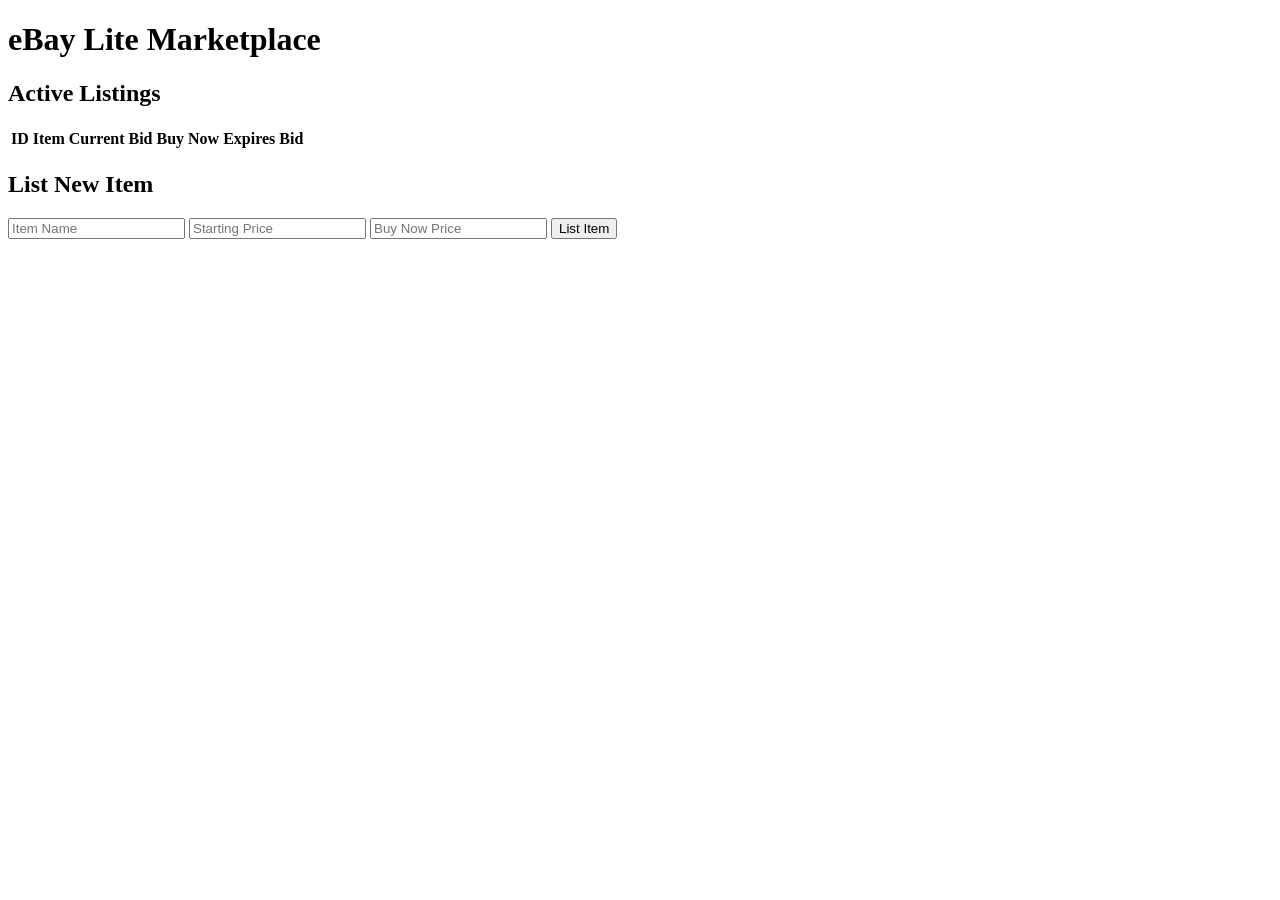
==== frontend/index.html @ ea7115a4 "Update index.html" ====
<!DOCTYPE html>
<html>
<head>
    <title>eBay Lite Marketplace</title>
    <link rel="stylesheet" href="style.css">
</head>

<body>

<h1>eBay Lite Marketplace</h1>

<div class="container">

    <h2>Active Listings</h2>
    <table id="itemsTable">
        <thead>
            <tr>
                <th>ID</th>
                <th>Item</th>
                <th>Current Bid</th>
                <th>Buy Now</th>
                <th>Expires</th>
                <th>Bid</th>
            </tr>
        </thead>
        <tbody></tbody>
    </table>

</div>


<div class="container">
    <h2>List New Item</h2>

    <input id="itemName" placeholder="Item Name">
    <input id="startingPrice" placeholder="Starting Price">
    <input id="buyNow" placeholder="Buy Now Price">

    <button onclick="createItem()">List Item</button>
</div>


<script src="script.js"></script>

</body>
</html>
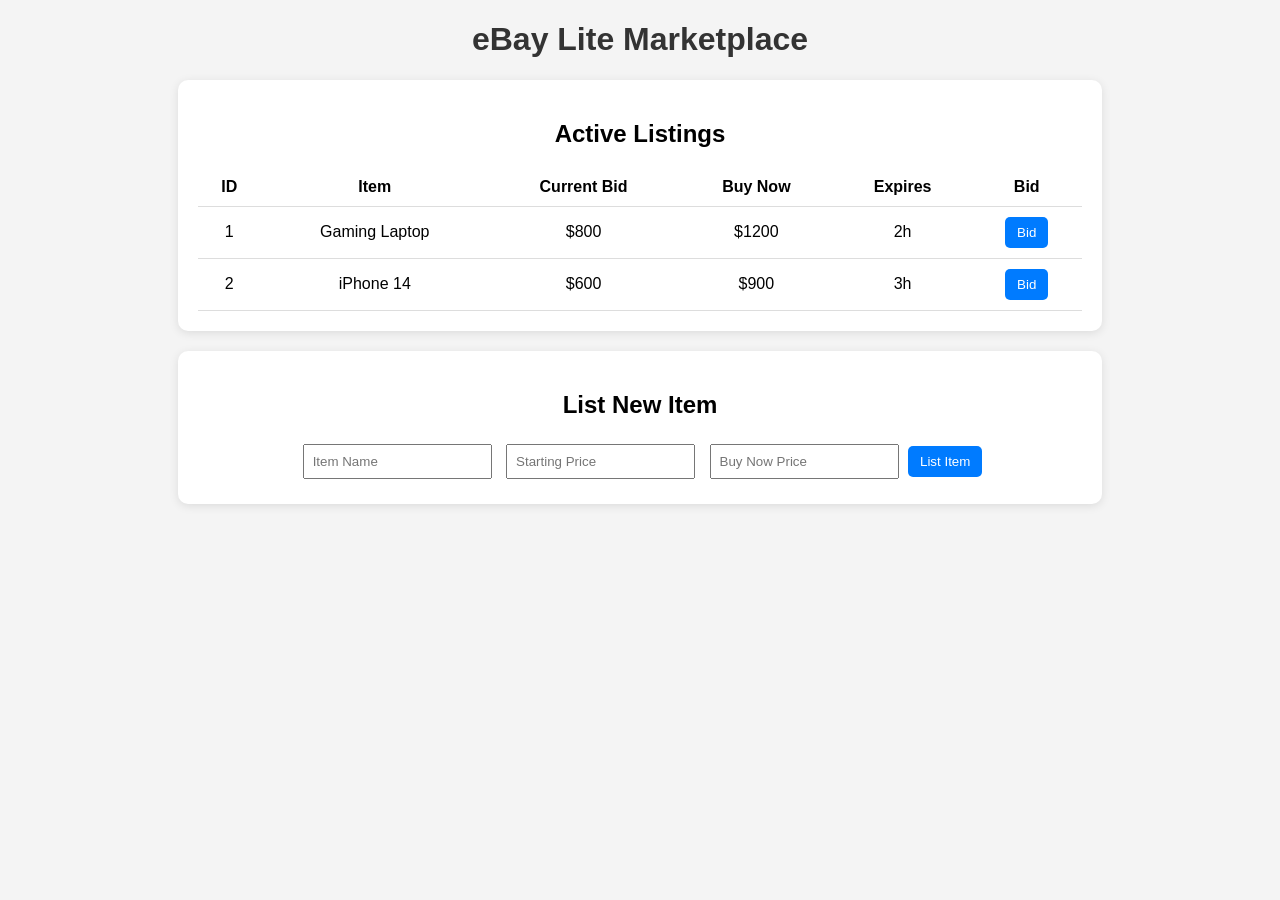
==== commit 7d144114: "Update index.html" ====
--- a/frontend/index.html
+++ b/frontend/index.html
@@ -11,32 +11,37 @@
 
 <div class="container">
 
-    <h2>Active Listings</h2>
-    <table id="itemsTable">
-        <thead>
-            <tr>
-                <th>ID</th>
-                <th>Item</th>
-                <th>Current Bid</th>
-                <th>Buy Now</th>
-                <th>Expires</th>
-                <th>Bid</th>
-            </tr>
-        </thead>
-        <tbody></tbody>
-    </table>
+<h2>Active Listings</h2>
+
+<table id="itemsTable">
+<thead>
+<tr>
+<th>ID</th>
+<th>Item</th>
+<th>Current Bid</th>
+<th>Buy Now</th>
+<th>Expires</th>
+<th>Bid</th>
+</tr>
+</thead>
+
+<tbody></tbody>
+
+</table>
 
 </div>
 
 
 <div class="container">
-    <h2>List New Item</h2>
 
-    <input id="itemName" placeholder="Item Name">
-    <input id="startingPrice" placeholder="Starting Price">
-    <input id="buyNow" placeholder="Buy Now Price">
+<h2>List New Item</h2>
 
-    <button onclick="createItem()">List Item</button>
+<input id="itemName" placeholder="Item Name">
+<input id="startingPrice" placeholder="Starting Price">
+<input id="buyNow" placeholder="Buy Now Price">
+
+<button onclick="createItem()">List Item</button>
+
 </div>
 
 
--- a/frontend/style.css
+++ b/frontend/style.css
@@ -0,0 +1,46 @@
+body{
+    font-family: Arial;
+    background:#f4f4f4;
+    text-align:center;
+}
+
+h1{
+    color:#333;
+}
+
+.container{
+    margin:20px auto;
+    padding:20px;
+    width:70%;
+    background:white;
+    border-radius:10px;
+    box-shadow:0px 2px 10px rgba(0,0,0,0.1);
+}
+
+table{
+    width:100%;
+    border-collapse:collapse;
+}
+
+th, td{
+    padding:10px;
+    border-bottom:1px solid #ddd;
+}
+
+button{
+    padding:8px 12px;
+    background:#007bff;
+    color:white;
+    border:none;
+    border-radius:5px;
+    cursor:pointer;
+}
+
+button:hover{
+    background:#0056b3;
+}
+
+input{
+    padding:8px;
+    margin:5px;
+}
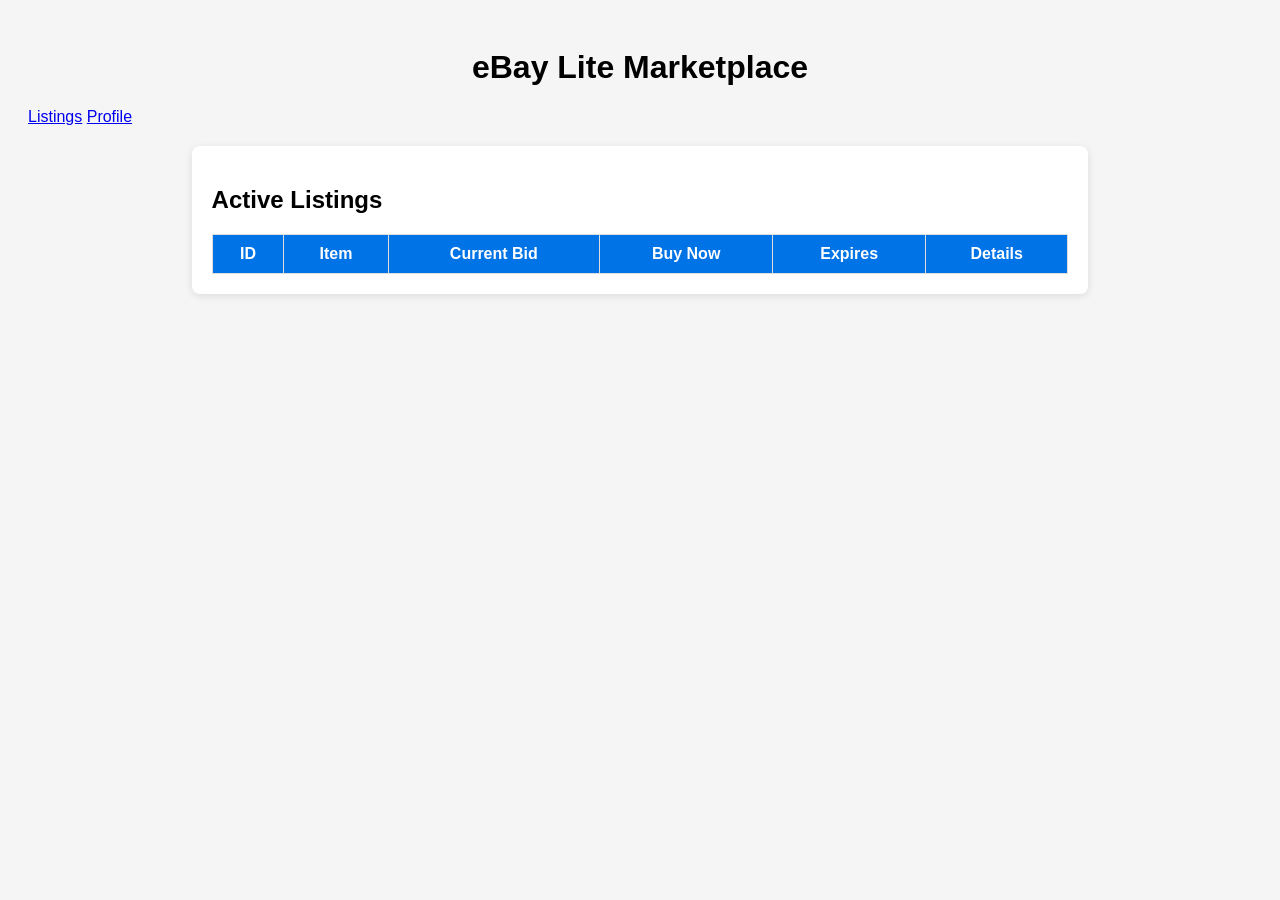
==== commit 2aa4a76b: "Update index.html" ====
--- a/frontend/index.html
+++ b/frontend/index.html
@@ -1,19 +1,27 @@
 <!DOCTYPE html>
 <html>
 <head>
-    <title>eBay Lite Marketplace</title>
-    <link rel="stylesheet" href="style.css">
+<title>eBay Lite Marketplace</title>
+<link rel="stylesheet" href="style.css">
 </head>
 
 <body>
 
+<header>
 <h1>eBay Lite Marketplace</h1>
+
+<nav>
+<a href="index.html">Listings</a>
+<a href="profile.html">Profile</a>
+</nav>
+</header>
 
 <div class="container">
 
 <h2>Active Listings</h2>
 
 <table id="itemsTable">
+
 <thead>
 <tr>
 <th>ID</th>
@@ -21,7 +29,7 @@
 <th>Current Bid</th>
 <th>Buy Now</th>
 <th>Expires</th>
-<th>Bid</th>
+<th>Details</th>
 </tr>
 </thead>
 
@@ -31,21 +39,7 @@
 
 </div>
 
-
-<div class="container">
-
-<h2>List New Item</h2>
-
-<input id="itemName" placeholder="Item Name">
-<input id="startingPrice" placeholder="Starting Price">
-<input id="buyNow" placeholder="Buy Now Price">
-
-<button onclick="createItem()">List Item</button>
-
-</div>
-
-
-<script src="script.js"></script>
+<script src="listings.js"></script>
 
 </body>
 </html>
--- a/frontend/style.css
+++ b/frontend/style.css
@@ -1,46 +1,52 @@
 body{
-    font-family: Arial;
-    background:#f4f4f4;
-    text-align:center;
+font-family: Arial, sans-serif;
+background:#f5f5f5;
+padding:20px;
 }
 
 h1{
-    color:#333;
+text-align:center;
 }
 
 .container{
-    margin:20px auto;
-    padding:20px;
-    width:70%;
-    background:white;
-    border-radius:10px;
-    box-shadow:0px 2px 10px rgba(0,0,0,0.1);
+background:white;
+padding:20px;
+margin:20px auto;
+width:70%;
+border-radius:8px;
+box-shadow:0 2px 8px rgba(0,0,0,0.1);
 }
 
 table{
-    width:100%;
-    border-collapse:collapse;
+width:100%;
+border-collapse:collapse;
+}
+
+th{
+background:#0073e6;
+color:white;
 }
 
 th, td{
-    padding:10px;
-    border-bottom:1px solid #ddd;
+padding:10px;
+border:1px solid #ddd;
+text-align:center;
 }
 
 button{
-    padding:8px 12px;
-    background:#007bff;
-    color:white;
-    border:none;
-    border-radius:5px;
-    cursor:pointer;
+background:#0073e6;
+color:white;
+border:none;
+padding:6px 12px;
+border-radius:4px;
+cursor:pointer;
 }
 
 button:hover{
-    background:#0056b3;
+background:#005bb5;
 }
 
 input{
-    padding:8px;
-    margin:5px;
+padding:6px;
+margin:5px;
 }
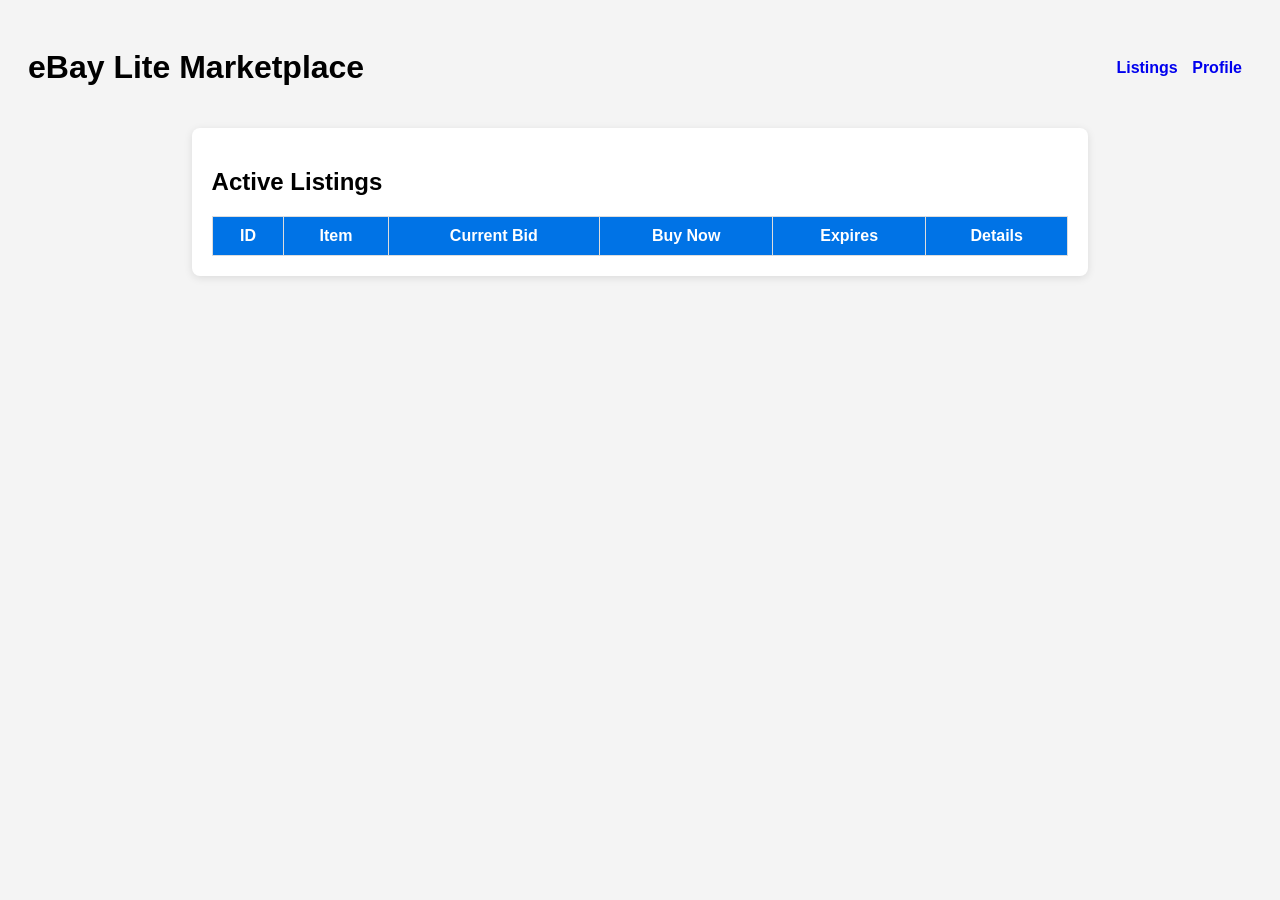
==== commit ff551bfb: "Connected frontend listings to backend API" ====
--- a/frontend/index.html
+++ b/frontend/index.html
@@ -39,7 +39,7 @@
 
 </div>
 
-<script src="listings.js"></script>
+<script src="listingsApi.js"></script>
 
 </body>
 </html>
--- a/frontend/style.css
+++ b/frontend/style.css
@@ -1,17 +1,26 @@
 body{
-font-family: Arial, sans-serif;
-background:#f5f5f5;
+font-family:Arial;
+background:#f4f4f4;
 padding:20px;
 }
 
-h1{
-text-align:center;
+header{
+display:flex;
+justify-content:space-between;
+align-items:center;
+margin-bottom:20px;
+}
+
+nav a{
+margin-right:10px;
+text-decoration:none;
+font-weight:bold;
 }
 
 .container{
 background:white;
 padding:20px;
-margin:20px auto;
+margin:auto;
 width:70%;
 border-radius:8px;
 box-shadow:0 2px 8px rgba(0,0,0,0.1);
@@ -22,31 +31,22 @@
 border-collapse:collapse;
 }
 
-th{
-background:#0073e6;
-color:white;
-}
-
 th, td{
 padding:10px;
 border:1px solid #ddd;
 text-align:center;
 }
 
+th{
+background:#0073e6;
+color:white;
+}
+
 button{
+padding:6px 12px;
 background:#0073e6;
 color:white;
 border:none;
-padding:6px 12px;
 border-radius:4px;
 cursor:pointer;
 }
-
-button:hover{
-background:#005bb5;
-}
-
-input{
-padding:6px;
-margin:5px;
-}
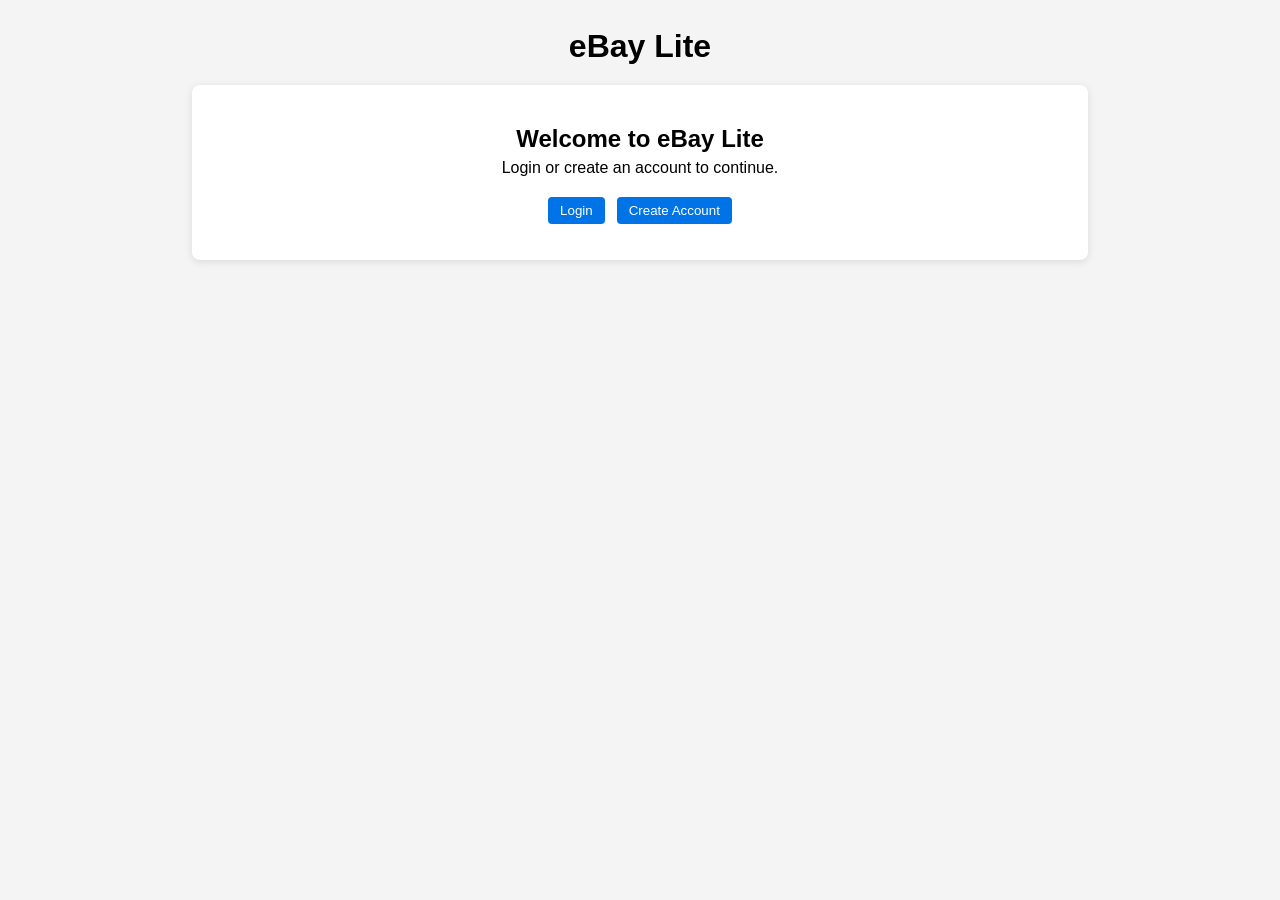
==== commit 2ecb3859: "added login/signup flow" ====
--- a/frontend/index.html
+++ b/frontend/index.html
@@ -1,45 +1,49 @@
 <!DOCTYPE html>
 <html>
+
 <head>
-<title>eBay Lite Marketplace</title>
-<link rel="stylesheet" href="style.css">
+    <title>eBay Lite</title>
+    <link rel="stylesheet" href="style.css">
 </head>
 
 <body>
 
-<header>
-<h1>eBay Lite Marketplace</h1>
+    <header>
+        <h1>eBay Lite</h1>
+    </header>
 
-<nav>
-<a href="index.html">Listings</a>
-<a href="profile.html">Profile</a>
-</nav>
-</header>
+    <div class="container">
+        <h2 class="page-title">Welcome to eBay Lite</h2>
+        <p class="page-subtitle">Login or create an account to continue.</p>
 
-<div class="container">
+        <div class="auth-actions">
+            <button id="showLoginBtn" type="button">Login</button>
+            <button id="showCreateBtn" type="button">Create Account</button>
+        </div>
 
-<h2>Active Listings</h2>
+        <div id="loginBlock" class="auth-block hidden">
+            <h3>Login</h3>
+            <form id="loginForm">
+                <input id="loginUsername" type="text" name="loginUsername" placeholder="Username" required>
+                <input id="loginPassword" type="password" name="loginPassword" placeholder="Password" required>
+                <button type="submit">Continue</button>
+            </form>
+        </div>
 
-<table id="itemsTable">
+        <div id="createBlock" class="auth-block hidden">
+            <h3>Create Account</h3>
+            <form id="signupForm">
+                <input id="createUsername" type="text" name="createUsername" placeholder="Username" required>
+                <input id="createPassword" type="password" name="createPassword" placeholder="Password" required>
+                <button type="submit">Continue</button>
+            </form>
+        </div>
 
-<thead>
-<tr>
-<th>ID</th>
-<th>Item</th>
-<th>Current Bid</th>
-<th>Buy Now</th>
-<th>Expires</th>
-<th>Details</th>
-</tr>
-</thead>
+        <p id="authMessage"></p>
+    </div>
 
-<tbody></tbody>
-
-</table>
-
-</div>
-
-<script src="listingsApi.js"></script>
+    <script src="auth.js"></script>
 
 </body>
-</html>
+
+</html>
--- a/frontend/style.css
+++ b/frontend/style.css
@@ -6,9 +6,18 @@
 
 header{
 display:flex;
-justify-content:space-between;
+flex-direction:column;
 align-items:center;
 margin-bottom:20px;
+}
+
+header h1{
+margin:0;
+text-align:center;
+}
+
+nav{
+margin-top:10px;
 }
 
 nav a{
@@ -24,6 +33,58 @@
 width:70%;
 border-radius:8px;
 box-shadow:0 2px 8px rgba(0,0,0,0.1);
+}
+
+.page-title{
+text-align:center;
+margin-bottom:6px;
+}
+
+.page-subtitle{
+text-align:center;
+margin-top:0;
+margin-bottom:20px;
+}
+
+.auth-actions{
+display:flex;
+justify-content:center;
+gap:12px;
+margin-bottom:16px;
+}
+
+.auth-block{
+border:1px solid #ddd;
+border-radius:8px;
+padding:16px;
+width:320px;
+margin:0 auto;
+background:#fafafa;
+}
+
+.auth-block h3{
+margin-top:0;
+text-align:center;
+}
+
+.auth-block input{
+display:block;
+width:100%;
+margin-bottom:10px;
+padding:8px;
+border:1px solid #ccc;
+border-radius:6px;
+box-sizing:border-box;
+}
+
+.hidden{
+display:none;
+}
+
+#authMessage{
+text-align:center;
+margin-top:12px;
+font-weight:bold;
 }
 
 table{
